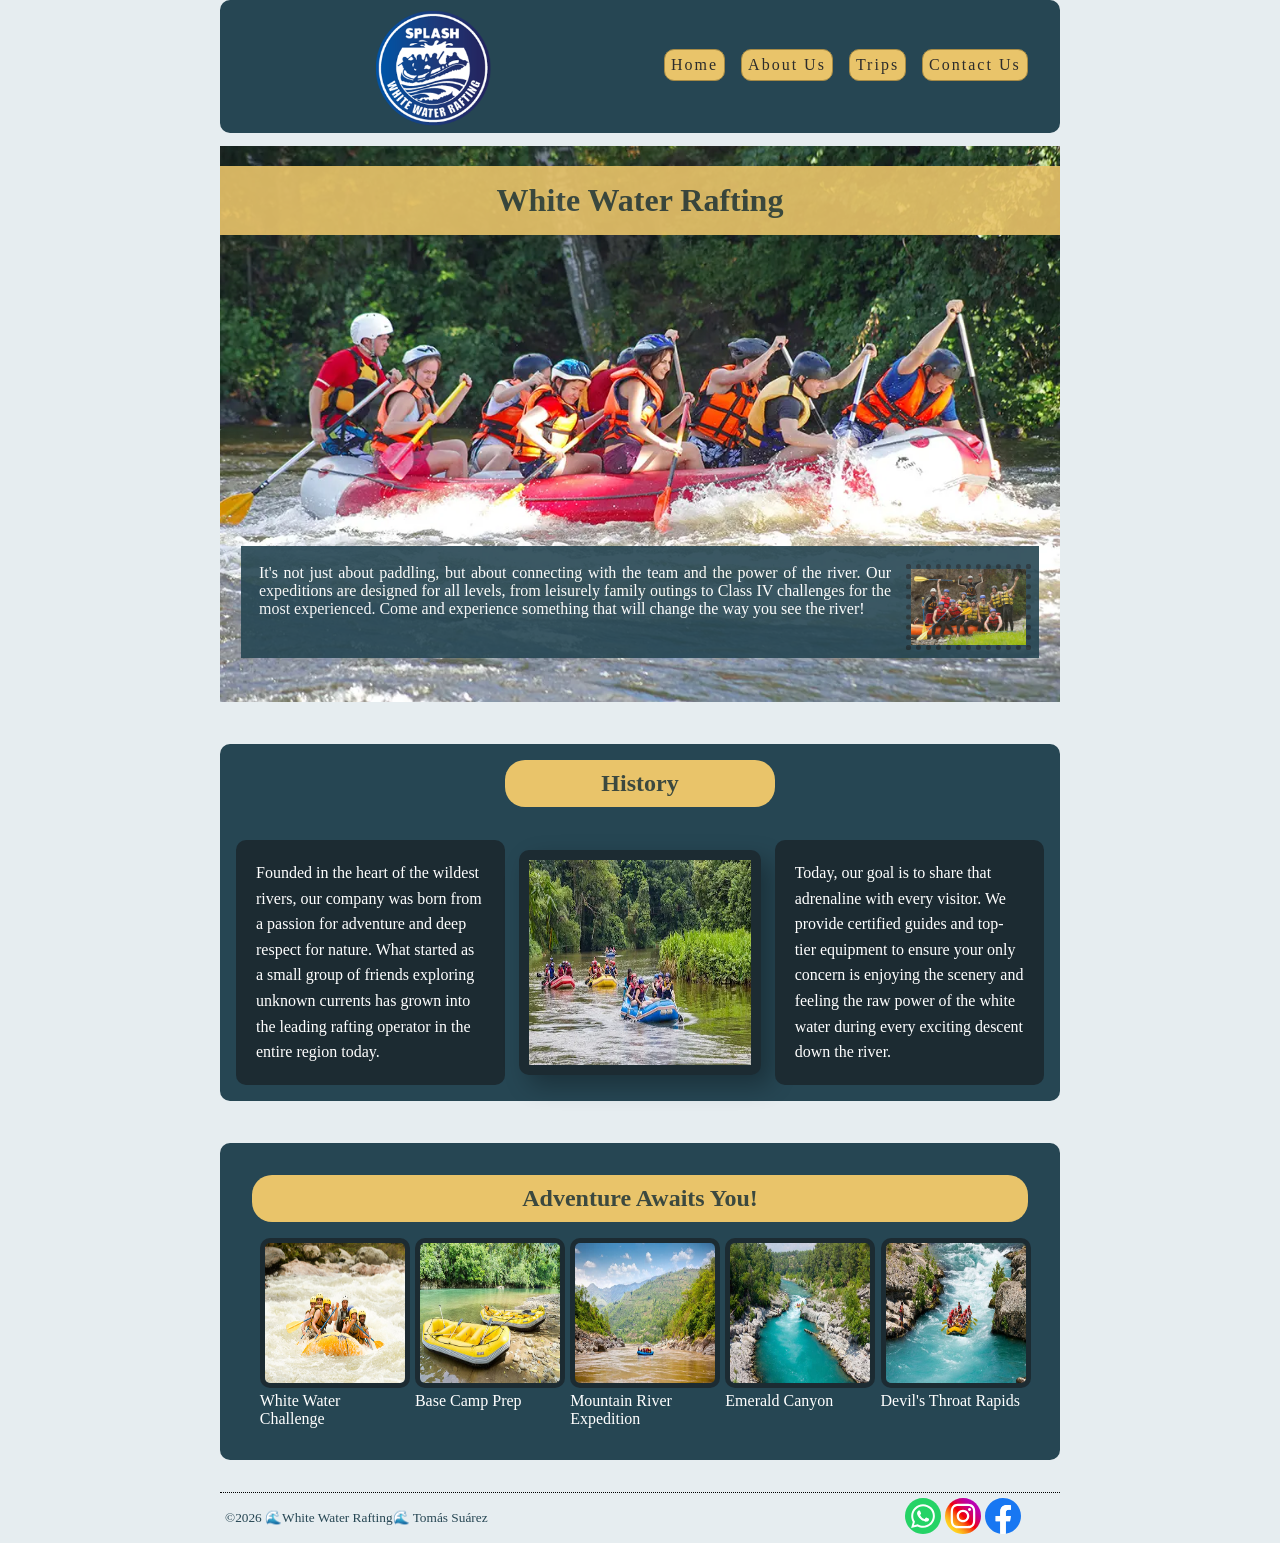
==== wwr/index.html @ 5248a85c "asdasd" ====
<!DOCTYPE html>
<html lang="en">
<head>
    <meta charset="UTF-8">
    <meta name="viewport" content="width=device-width, initial-scale=1.0">
    <link rel="stylesheet" href="styles/rafting.css">
    <meta name="description" content="White Water Rafting website, created with the purpose of giving information about us, our services and our contact methods">
    <meta name="author" content="Tomás Suárez">
    <title>About Us | White Water Rafting</title>
</head>
<body>
    <header> 
        <img src="images/logo-z-splash.png" alt="White Water Rafting Logo"> 
        <nav class="head">
            <a href="index.html">Home</a>
            <a href="about.html">About Us</a>
            <a href="trips.html">Trips</a>
            <a href="contact.html">Contact Us</a>
        </nav>
    </header>
    <main>
        <div class="hero">
            <img src="images/rafting27-1024.webp" alt="People rafting on a river">

            <h1>White Water Rafting</h1>
            <article>
            <img src="images/raft-with-us59_600.jpg" alt="A group of people posing for a photo before rafting">
            <p>It's not just about paddling, but about connecting with the team and the power of the river. Our expeditions are designed for all levels, from leisurely family outings to Class IV challenges for the most experienced. Come and experience something that will change the way you see the river!</p>
            </article> 
        </div>

        <section class="history">
            <p>Founded in the heart of the wildest rivers, our company was born from a passion for adventure and deep respect for nature. What started as a small group of friends exploring unknown currents has grown into the leading rafting operator in the entire region today.</p>
            <h2>History</h2>
            <img src="images/rafting15-1024.webp" alt="people rafting in a beautiful and quiet river">
            <p>Today, our goal is to share that adrenaline with every visitor. We provide certified guides and top-tier equipment to ensure your only concern is enjoying the scenery and feeling the raw power of the white water during every exciting descent down the river.</p>
        </section>

        <section class="adventures">
        <h2>Adventure Awaits You!</h2>
        <div class="figure-flex">
        <figure>
            <img src="images/figure1.jpg" alt="rafting in a yellow raft, on white shaked water">
            <figcaption>White Water Challenge</figcaption>
        </figure>

        <figure>
            <img src="images/figure2.jpg" alt="Two yellow rafts in the edge of the river">
            <figcaption>Base Camp Prep</figcaption>
        </figure>

        <figure>
            <img src="images/figure3.jpg" alt="people on a blue raft over the river with mountain landscape">
            <figcaption>Mountain River Expedition</figcaption>
        </figure>

        <figure>
            <img src="images/figure4.jpg" alt="A beautiful river with emerald water">
            <figcaption>Emerald Canyon</figcaption>
        </figure>

        <figure>
            <img src="images/figure5.jpg" alt="A group of people raftin in a yellow raft over a fast-flowing river">
            <figcaption>Devil's Throat Rapids</figcaption>
        </figure>
        </div>
        </section>

    </main>
    <footer>
    <p>©️2026 🌊White Water Rafting🌊 Tomás Suárez </p>
    <nav class="socialmedia">
        <a href="https://web.whatsapp.com/">
        <img src="images/whatsapp.svg" alt="WhatsApp Logo">
        </a>
        <a href="https://www.instagram.com/">
        <img src="images/instagram.svg" alt="Instagram Logo">
        </a>
        <a href="https://web.facebook.com/?_rdc=1&_rdr#">
        <img src="images/facebook.svg" alt="Facebook Logo">
        </a>
    </nav>
    </footer>
</body>
</html>
---- wwr/styles/rafting.css ----
:root{
    --primary-color:  #3c493f;
    --secondary-color: #1c2b32;
    --accent1-color: #264653;
    --accent2-color: #e9c46a;
    --heading-font:"Times New Roman", "Georgia", serif;
    --body-font:"'Montserrat', 'Segoe UI', sans-serif";


}
*{
    margin: 0;
    padding: 0;
    box-sizing: border-box;
}

body{
    font-family: var(--body-font);
    color: var(--accent1-color);
    background-color: #E6EDF0;
}

header, main, footer {  
width: 840px;
margin: 0 auto;
}

header{
display: grid;
padding-bottom: 3px;
grid-template-columns:1fr 1fr;
align-items: center;
background-color: var(--accent1-color);
margin-bottom: 1%;
border-radius: 10px;
}
header img{
    display: block;
    width: 130px;
    height: 130px;
    max-width: 80%;
    justify-self: center;

}
.head{
    display:flex;
    justify-self:flex-start;
    gap:1rem;
}
.head a{
    min-width: fit-content;
    background-color: var(--accent2-color);
    text-decoration: none;
    color: #2C2C2C;
    padding: 6px;
    border: 1px solid #A68A45 ;
    border-radius: 10px;
    letter-spacing: 2px;
}


h1, h2{
    font-family: var(--heading-font);
    color: var(--primary-color);
}
nav, p, article {
margin: 16px;
padding: 8px;
}
/*section history*/
.history{
background-color: var(--accent1-color);
margin-top: 5%;
display: grid;
grid-template-columns: 1fr 1fr 1fr; 
grid-template-rows: 5rem 1fr;
justify-content: center;
align-items: center;
padding: 1rem;
border-radius: 10px;

}

.history h2{
    align-self: flex-start;
    z-index: 1;
    grid-column: 2;
    grid-row: 1;
    background-color: var(--accent2-color);
    padding: 10px;
    border-radius:  20px;
    text-align: center;
}
.history img{
    z-index: 1;
    max-width: 90%;
    min-height: 225px;
    grid-column: 2;
    grid-row: 2;
    display: block;
    margin:0 auto;
    border-radius: 10px;
    background-color: var(--secondary-color) ;
    padding: 10px;
    box-shadow: 10px 10px 25px rgba(0, 0, 0, 0.3);
}
.history p{
    z-index: 1;
    color:#fff;
    background-color: var(--secondary-color);
    border-radius: 10px;
    margin: 0;
    padding: 20px;
    line-height: 1.6;
}

.history p:first-of-type{
    grid-column: 1;
    grid-row: 2;
}

.history p:last-of-type{
    grid-column: 3;
    grid-row: 2;
}
/*end of section*/
/* section adventures*/
.adventures{
    margin-top: 5%;
    background-color: var(--accent1-color);
    padding:2rem;
    border-radius: 10px;
}
.adventures h2{
background-color: var(--accent2-color);
padding: 10px;
border-radius:  20px;
text-align: center;
}

/*end of section*/

.figure-flex{
    display: flex;
    justify-content: space-around;
}

figure {
  margin: 0;
  width: 18%; 
  text-align: left; 
  color: #fff;
}

.figure-flex figure img{
    width: 150px;
    height: 150px;
    padding: 5px;
    margin-top: 1rem;
    background-color: var(--secondary-color);
    border-radius: 10px;
}
/*end of section*/
.socialmedia a{
    text-decoration: none;
}
.hero{
    position: relative; 
    display: flex;
    flex-direction:column;
    align-content: center;
}

.info{
    width:100%;
    margin-top: 12%;
    display: flex;
    flex-direction: column;
    align-items:center;
}
.info p{
    padding: 1px;
    margin:0;
    gap:0;
}

.hero img{
    display:block ;
    width:100%;
    height: auto;
}

.hero h1{
    position: absolute;
    background-color: var(--accent2-color);
    top:20px;
    width:100%;
    padding: 16px;
    text-align: center;
    opacity: 0.9;

}
.hero article{
    background-color: var(--accent1-color);
    opacity: 0.9;
    color:#fff;
    width:95%;
    position: absolute;
    top:400px;
    left: 2.5%;
    margin: 0;
}
.hero article p{
    text-align: justify;
    padding: 10px;

}
.hero article img{
    float: right;
    width: 125px;
    padding: 0px;
    border:  5px dotted var(--secondary-color);
    margin-top: 10px;
    margin-left: 15px;
}

footer{
    display: flex;
    border-top: 1px dotted black ;
    margin-top: 2rem;
    align-items: center;
    justify-content: space-between;
    padding: 5px;
}
footer p{
margin:0;
font-size: smaller;
}
footer img{
    max-width: 50px;
}
footer nav{
    max-width: 150px;
    margin: 0;
    padding: 0;
}
.socialmedia{
    width:100%;
    display:flex;
}

.socialmedia img{
    width: 40px;
    padding-right:4px;
}

.form-map{
    margin-top: 1.5rem;
    display: flex;
    justify-content: space-between;
    height: auto;
    background-color: var(--accent1-color);
    padding: 3%;
    border-radius: 10px;
}
.map{   
    width:45% ;
    background-color: var(--accent2-color);
    padding: 0.5%;
    border-radius: 10px;

}
.map iframe{
    width: 100%;
    height: 100%;
    border-radius: 10px;
}
form{
    color:#2D372F;
    background-color: var(--accent2-color);
    padding: 2%;
    border-radius: 10px;
    display: flex;
    flex-direction: column;
    width: 50%;
    min-height: 100%;
}
.form-group{
    display: flex;
    justify-content: flex-start;
    align-items: center;
    padding-bottom: 2%;
}
.form-group label{
    width:20%;
}
.form-group input{
    padding: 5px;
    border-radius: 4px;

    height: 30px;
    width:70%;
    border: 1px solid #ccc;
}
.form-group-radio{
    display: grid;
    grid-template-columns: 1fr 3fr;
    grid-template-rows: 1fr 1fr 1fr;
    align-items: center;
    justify-content: space-between;
}
.message-purpose{
    grid-row: 2;
}
.form-group-radio label{
    display: flex;
    gap:10px;
    grid-column: 2;
    align-items: center;

}
.form-group-mesagge{
    display: flex;
    flex-direction: column;
    padding-bottom: 2%;
    height: 6rem;
}
textarea{
    resize: none;
    max-width: 91%;
    height: 100%;
    padding: 5px;
}
.form-button{
    display: flex;
    width: 100%;
    justify-content: center;
    margin-top: 2%;
}
.form-button button{
    padding: 0.5rem 1rem;
    width: 70%;
    background-color: var(--accent1-color);
    border: 1px solid var(--secondary-color) ;
    color: white;
    letter-spacing: 2px;
    border-radius: 10px;
    text-decoration: none;
    cursor: pointer;
    transition: 0.2ms ease;
}
.form-button button:hover{
    background-color: var(--secondary-color);
}
input:focus, textarea:focus {
    outline: none;
}
.hero-trips{
    display: flex;
    flex-direction: column;
    align-items: center;
    background-color: var(--accent2-color);
    margin-bottom:1rem;
    border-radius: 10px;
}

.flip-card{
    background-color: transparent;
    width: 300px;
    height: 500px;
    perspective: 1000px;
    margin: 10px;
}
.flip-card-inner{
position: relative;
width: 100%;
height: 100%;
text-align: center;
transition:transform 0.6s;
transform-style: preserve-3d
}
.flip-card:hover .flip-card-inner {
transform: rotateY(180deg);
}
.flip-card-front, .flip-card-back{
    position: absolute;
    width: 100%;
    height: 100%;
    backface-visibility: hidden;
    border-radius: 8px;
    overflow: hidden;
}
.flip-card-front {
    background-color: #bbb;
    color: black;
    box-shadow: 10px 10px 15px rgba(0, 0, 0, 0.5);
}
.flip-card-back {
    background-color: var(--accent2-color);
    color: var(--primary-color);
    transform: rotateY(180deg);
    padding: 15px;
    display: flex;
    justify-content: space-evenly;
    flex-direction: column;
    align-items: center;
    text-align: center;
}   
.flip-card-back h3,p{
    margin: 0;
    padding: 0;
}
.flip-card-back a{
    text-decoration: none;
    background-color: #1c2b32;
    padding: 10px;
    border-radius: 10px;
    color: #E6EDF0;
}
.flip-card-front img{
    width: 300px;
    height: 500px;
}

.flip-cards{
    display: flex;
    justify-content: space-between;
    background-color: var(--accent1-color);
    border-radius: 10px;
    padding: 1rem;
}
.contact-us{
    display: flex;
    width: 100%;
    justify-content: center;
    margin-top: 5%;
}
.contact-us a{
    font-family:Verdana, Geneva, Tahoma, sans-serif;
    font-weight: bolder;
    color: var(--secondary-color);
    padding: 20px 50px;
    border-radius: 10px;
    letter-spacing: 3px;
    text-decoration: none;
    background-color: var(--accent2-color);
    transition: 0.3s ease;
}
.contact-us a:hover{
    background-color:#A68A45;
    transform: translateY(-5px) translateX(1px);
}
table{
    display: flex;
    background-color: var(--accent1-color);
    padding:10px;
    color: #fff;
    border-radius: 10px;
    flex-direction: column;
    align-items: center;
    margin: 2rem auto;
    width: 100%;
}
table th, table td {
    padding: 12px 18px;
    text-align: left;
}
tr{
    display: flex;
    justify-content: center;
    width: 80%;
}
thead, tbody {
    display: flex;
    flex-direction: column;
    align-items: center;
    width: 100%;
}
td{
    display: flex;
    justify-content: center;
}
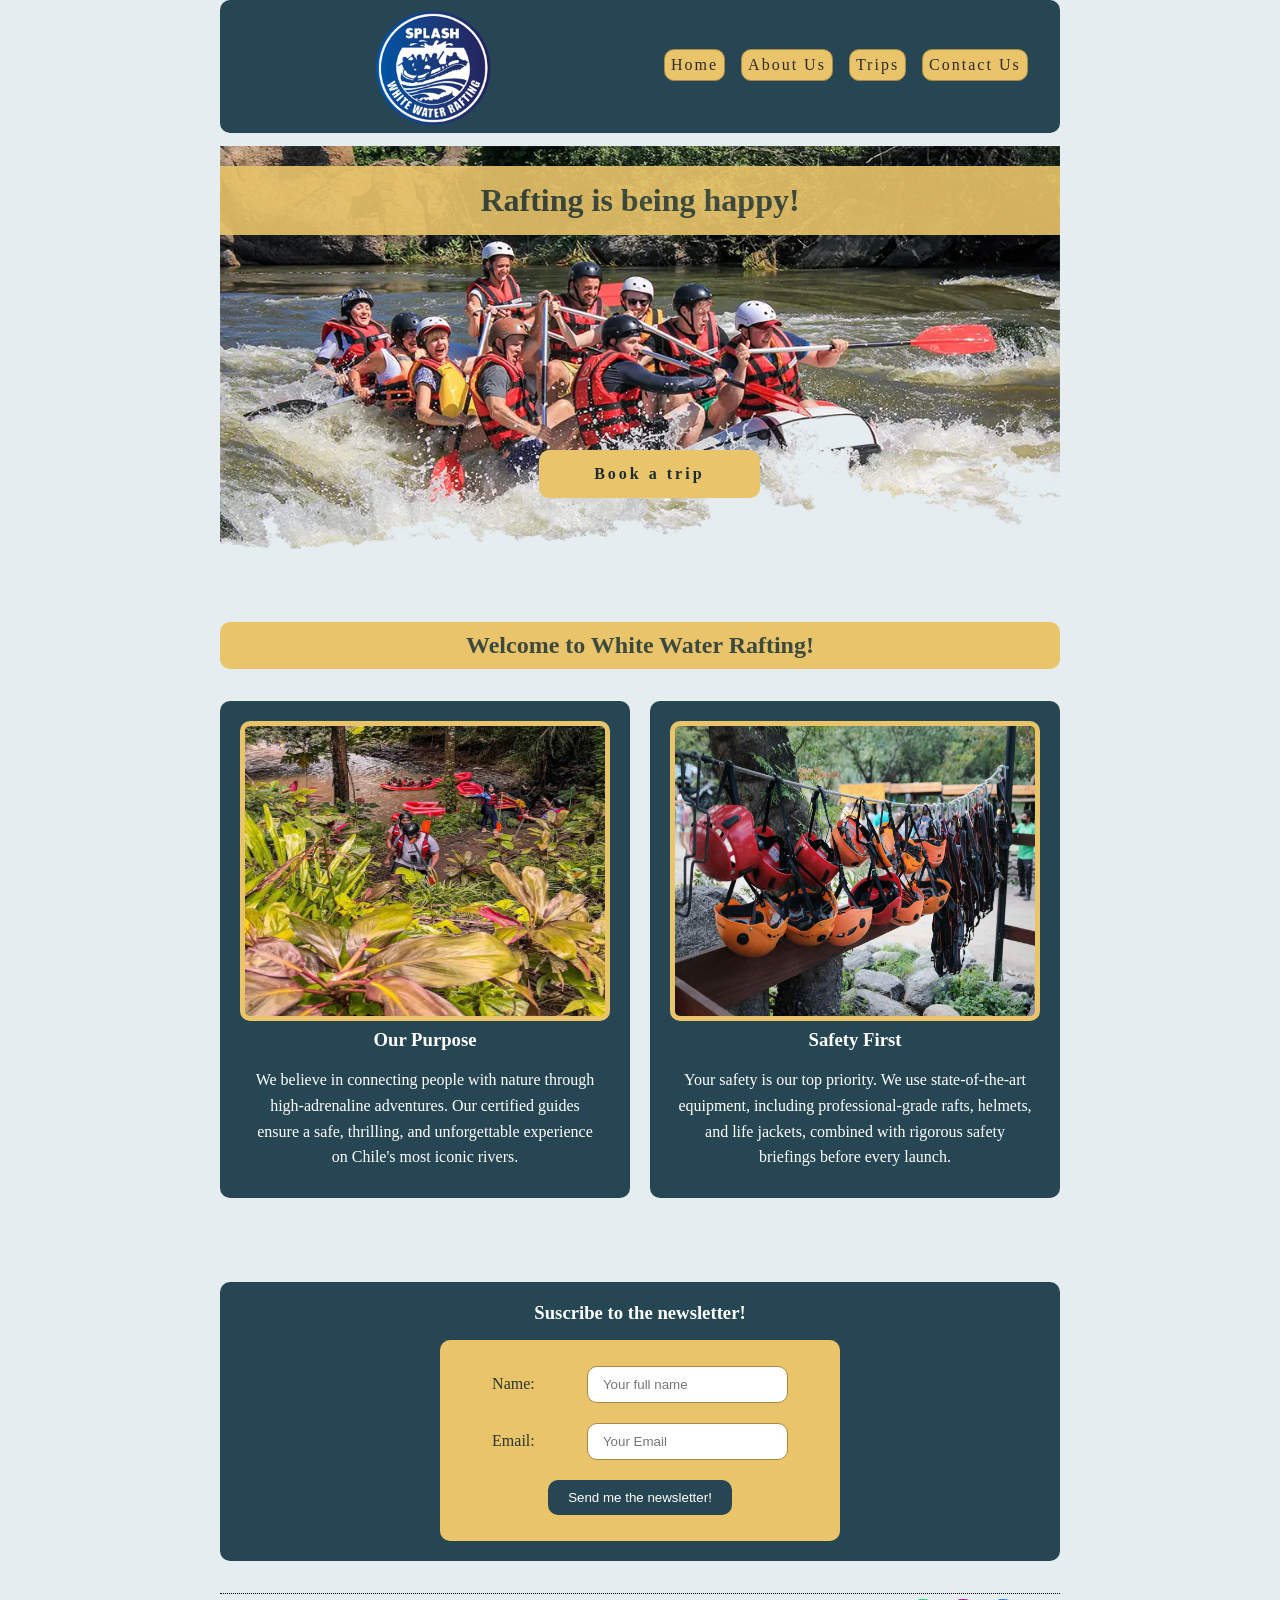
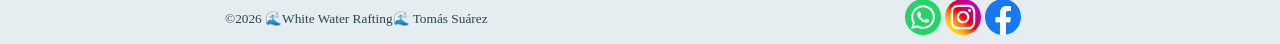
==== commit cf4230bd: "asdasdas" ====
--- a/wwr/index.html
+++ b/wwr/index.html
@@ -4,9 +4,9 @@
     <meta charset="UTF-8">
     <meta name="viewport" content="width=device-width, initial-scale=1.0">
     <link rel="stylesheet" href="styles/rafting.css">
-    <meta name="description" content="White Water Rafting website, created with the purpose of giving information about us, our services and our contact methods">
+    <meta name="description" content="Home page of White Water Rafting web page you will find general information about us.">
     <meta name="author" content="Tomás Suárez">
-    <title>About Us | White Water Rafting</title>
+    <title>Home | White Water Rafting</title>
 </head>
 <body>
     <header> 
@@ -20,50 +20,43 @@
     </header>
     <main>
         <div class="hero">
-            <img src="images/rafting27-1024.webp" alt="People rafting on a river">
-
-            <h1>White Water Rafting</h1>
-            <article>
-            <img src="images/raft-with-us59_600.jpg" alt="A group of people posing for a photo before rafting">
-            <p>It's not just about paddling, but about connecting with the team and the power of the river. Our expeditions are designed for all levels, from leisurely family outings to Class IV challenges for the most experienced. Come and experience something that will change the way you see the river!</p>
-            </article> 
+            <img src="images/hero-transparency-1024.webp" alt="People rafting on a river">
+            <h1>Rafting is being happy!</h1>
+            <div class="reserve-button">
+                <a href="trips.html">Book a trip</a>
+            </div>
+        <div class="grid-h2">
+        <h2>Welcome to White Water Rafting!</h2>
+        </div>
+        <section class="home-grid">
+        <div class="grid-card">
+            <img src="images/rafting-team.jpg" alt="Our team guiding a trip">
+            <h3>Our Purpose</h3>
+            <p>We believe in connecting people with nature through high-adrenaline adventures. Our certified    guides ensure a safe, thrilling, and unforgettable experience on Chile's most iconic rivers.</p>
         </div>
 
-        <section class="history">
-            <p>Founded in the heart of the wildest rivers, our company was born from a passion for adventure and deep respect for nature. What started as a small group of friends exploring unknown currents has grown into the leading rafting operator in the entire region today.</p>
-            <h2>History</h2>
-            <img src="images/rafting15-1024.webp" alt="people rafting in a beautiful and quiet river">
-            <p>Today, our goal is to share that adrenaline with every visitor. We provide certified guides and top-tier equipment to ensure your only concern is enjoying the scenery and feeling the raw power of the white water during every exciting descent down the river.</p>
+        <div class="grid-card">
+            <img src="images/safety-gear.jpg" alt="Safety equipment check">
+            <h3>Safety First</h3>
+            <p>Your safety is our top priority. We use state-of-the-art equipment, including professional-grade     rafts, helmets, and life jackets, combined with rigorous safety briefings before every launch.</p>
+        </div>
         </section>
+        <section class="newsletter">
+            <h3>Suscribe to the newsletter!</h3>
+            <form>
+                <div class="form-field">
+                    <label for="name">Name: </label>
+                    <input type="text" id="name" name="user-name" required placeholder="Your full name">
+                </div>
 
-        <section class="adventures">
-        <h2>Adventure Awaits You!</h2>
-        <div class="figure-flex">
-        <figure>
-            <img src="images/figure1.jpg" alt="rafting in a yellow raft, on white shaked water">
-            <figcaption>White Water Challenge</figcaption>
-        </figure>
-
-        <figure>
-            <img src="images/figure2.jpg" alt="Two yellow rafts in the edge of the river">
-            <figcaption>Base Camp Prep</figcaption>
-        </figure>
-
-        <figure>
-            <img src="images/figure3.jpg" alt="people on a blue raft over the river with mountain landscape">
-            <figcaption>Mountain River Expedition</figcaption>
-        </figure>
-
-        <figure>
-            <img src="images/figure4.jpg" alt="A beautiful river with emerald water">
-            <figcaption>Emerald Canyon</figcaption>
-        </figure>
-
-        <figure>
-            <img src="images/figure5.jpg" alt="A group of people raftin in a yellow raft over a fast-flowing river">
-            <figcaption>Devil's Throat Rapids</figcaption>
-        </figure>
-        </div>
+                <div class="form-field">
+                    <label for="email">Email: </label>
+                    <input type="email" id="email" name="user-mail" required placeholder="Your Email">
+                </div>
+                <div class="form-field">
+                    <button type="submit">Send me the newsletter!</button>
+                </div>
+            </form>
         </section>
 
     </main>
--- a/wwr/styles/rafting.css
+++ b/wwr/styles/rafting.css
@@ -479,4 +479,93 @@
 td{
     display: flex;
     justify-content: center;
+}
+.reserve-button a{
+    position: absolute;
+    text-decoration: none;
+    color: var(--secondary-color);
+    background-color: #e9c46a;
+    padding: 15px 55px;
+    border-radius: 10px;
+    left: 38%;
+    top: 21.5%;
+    font-weight: bolder;
+    letter-spacing: 3px;
+    transition: 0.3s ease;
+}
+.reserve-button a:hover{
+    background-color: #A68A45;
+}
+.home-grid{
+    display: grid;
+    grid-template-columns: 1fr 1fr;
+    gap: 20px;
+}
+.grid-h2{
+    display: flex;
+    justify-content: center;
+    margin-bottom: 2rem;
+    background-color: var(--accent2-color);
+    padding: 10px;
+    border-radius: 10px;
+}
+.home-grid img{
+    height: 300px;
+    padding: 5px;
+    background-color: var(--accent2-color);
+    border-radius: 10px;
+}
+.grid-card{
+    padding: 20px;
+    border-radius: 10px;
+    background-color: var(--accent1-color);
+    color: #fff;
+    text-align: center;
+}
+.grid-card h3{
+    padding:8px;
+}
+.grid-card p{
+    padding:8px;
+    line-height: 1.6;
+}
+.newsletter{
+    margin-top: 10%;
+    display: flex;
+    flex-direction: column;
+    align-items: center;
+    width: 100%;
+}
+.form-field{
+    padding: 10px;
+    display: flex;
+    justify-content: space-around;
+    align-items: center;
+
+}
+.form-field input{
+    padding: 10px 15px;
+    border: 1px solid #A68A45;
+    border-radius: 10px;
+}
+.form-field button{
+padding: 10px 20px;
+background-color: var(--accent1-color);
+color: #fff;
+border: none;
+border-radius: 10px;
+cursor: pointer;
+transition: 0.3ms ease;
+}
+.form-field button:hover{
+    background-color:#1c2b32;
+}
+.newsletter{
+    background-color: var(--accent1-color);
+    padding: 20px;
+    border-radius: 10px;
+}
+.newsletter h3{
+    margin-bottom: 1rem;
+    color: #fff;
 }
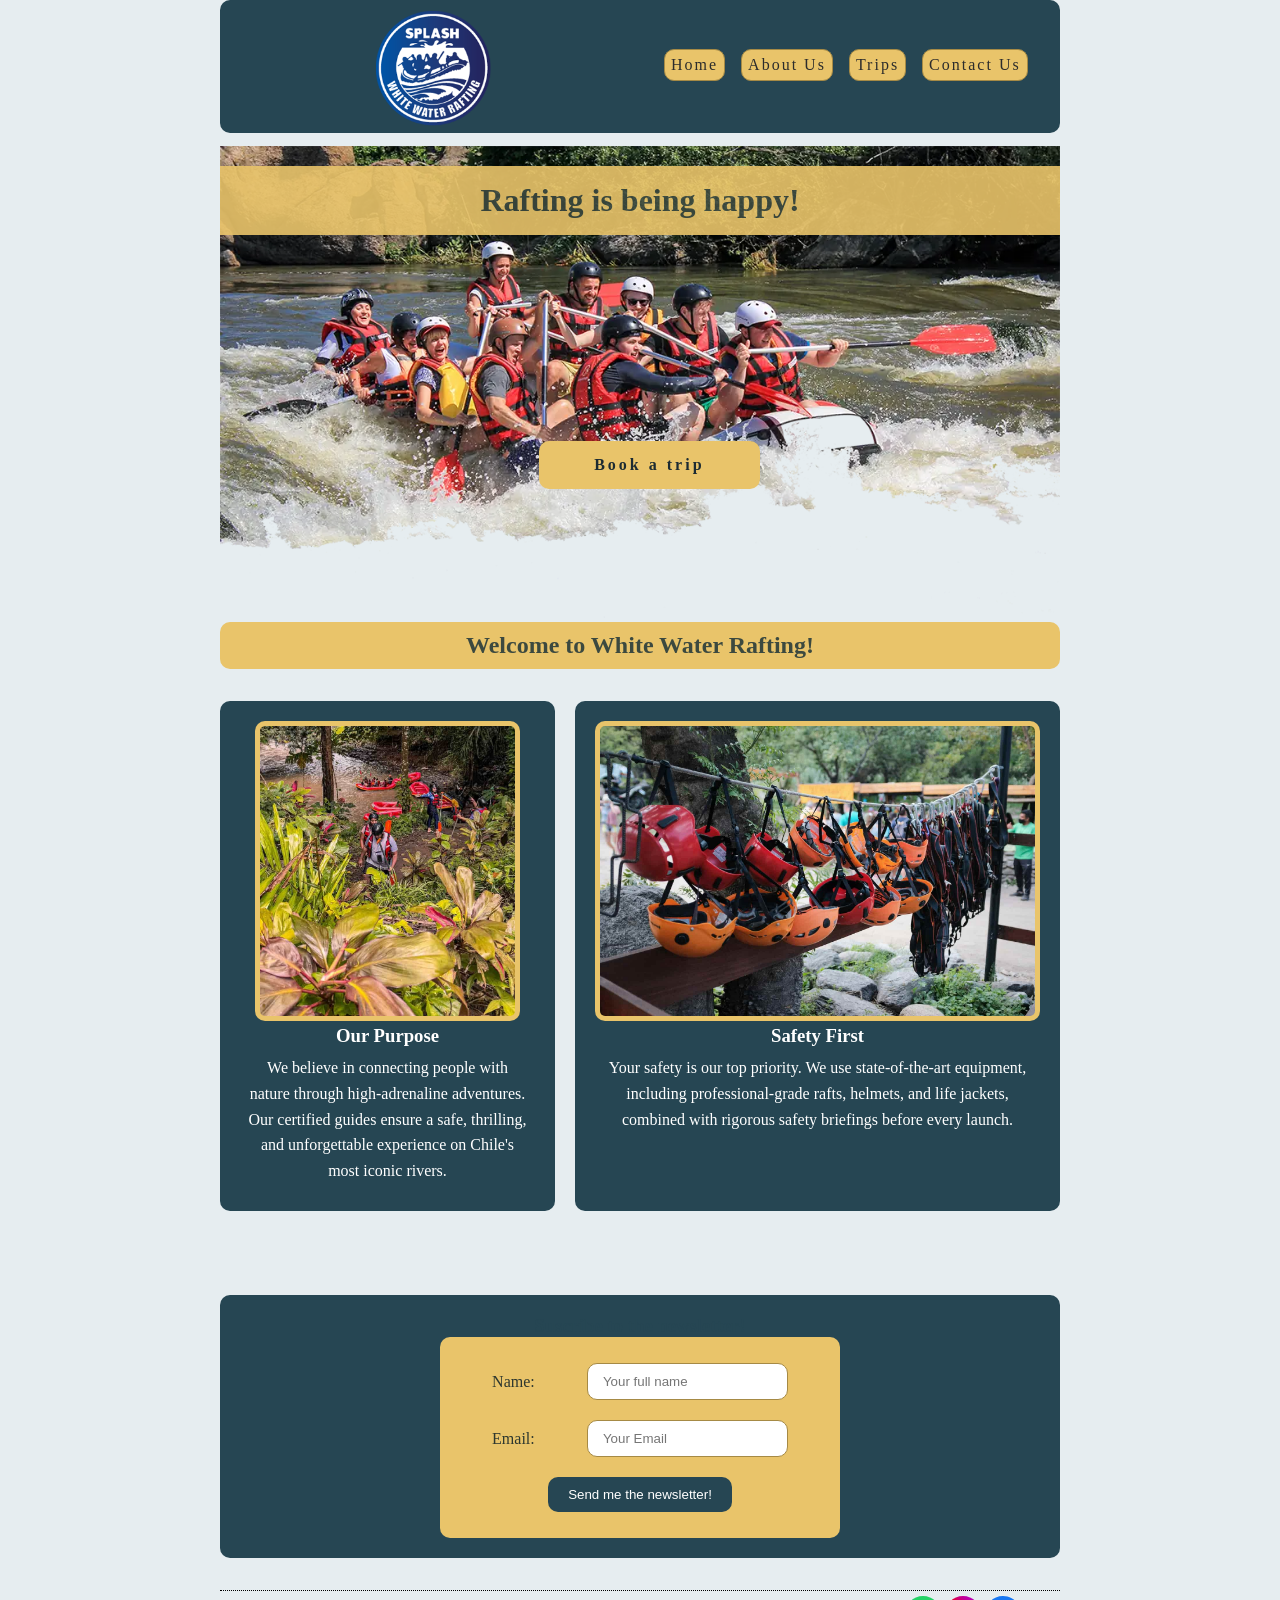
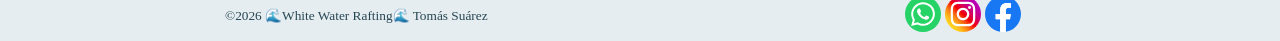
==== commit 6719a4fa: "dsasdsada" ====
--- a/wwr/index.html
+++ b/wwr/index.html
@@ -25,6 +25,7 @@
             <div class="reserve-button">
                 <a href="trips.html">Book a trip</a>
             </div>
+        </div>  
         <div class="grid-h2">
         <h2>Welcome to White Water Rafting!</h2>
         </div>
@@ -58,7 +59,6 @@
                 </div>
             </form>
         </section>
-
     </main>
     <footer>
     <p>©️2026 🌊White Water Rafting🌊 Tomás Suárez </p>
--- a/wwr/styles/rafting.css
+++ b/wwr/styles/rafting.css
@@ -488,7 +488,7 @@
     padding: 15px 55px;
     border-radius: 10px;
     left: 38%;
-    top: 21.5%;
+    top: 62%;
     font-weight: bolder;
     letter-spacing: 3px;
     transition: 0.3s ease;
@@ -522,7 +522,7 @@
     color: #fff;
     text-align: center;
 }
-.grid-card h3{
+.grid-card h2{
     padding:8px;
 }
 .grid-card p{
@@ -565,7 +565,7 @@
     padding: 20px;
     border-radius: 10px;
 }
-.newsletter h3{
+.newsletter h2{
     margin-bottom: 1rem;
     color: #fff;
 }
